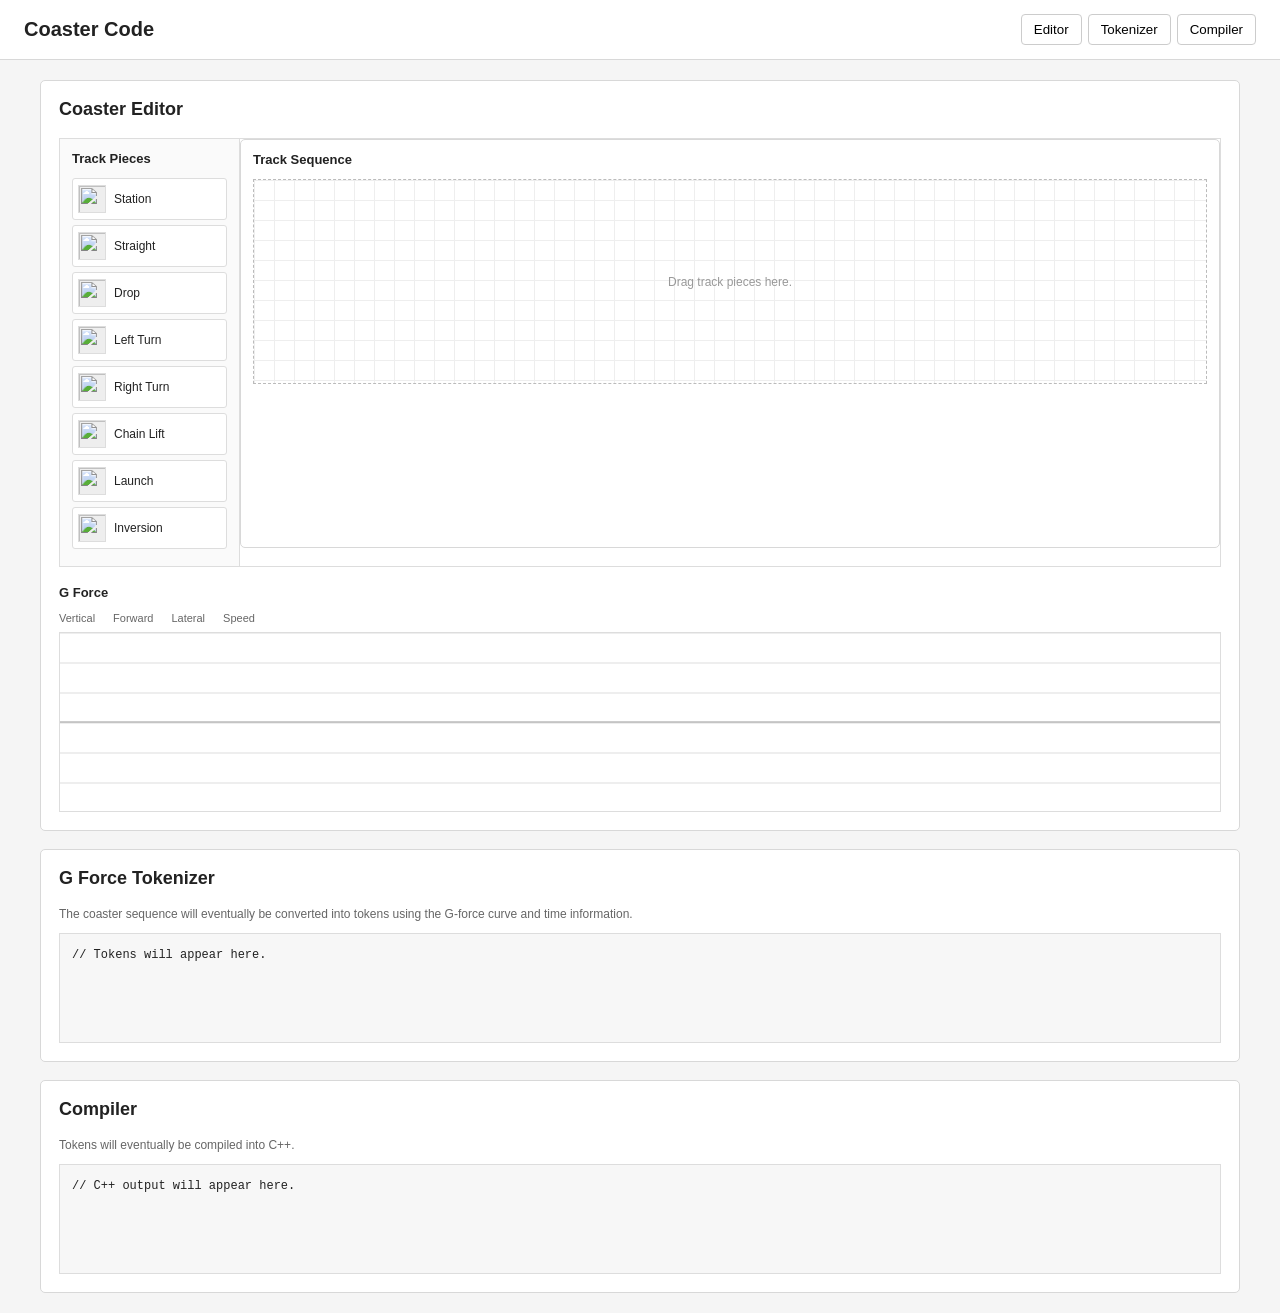
==== index.html @ e28a866a "basic webpage produced" ====
<!DOCTYPE html>
<html lang="en">
<head>
    <meta charset="UTF-8">
    <meta name="viewport" content="width=device-width, initial-scale=1.0">
    <title>Coaster Code</title>
    <link rel="stylesheet" href="style.css">
</head>
<body>

<header>
    <h1>Coaster Code</h1>
    <nav>
        <button>Editor</button>
        <button>Tokenizer</button>
        <button>Compiler</button>
    </nav>
</header>

<main>

    <section class="editor">
        <h2>Coaster Editor</h2>

        <div class="workspace">

            <aside class="track-library">
                <h3>Track Pieces</h3>

                <!-- Template icon images: replace these files with your own icons -->
                <div class="track-piece" draggable="true" data-piece="station">
                    <img src="icons/station.png" alt="">
                    <span>Station</span>
                </div>

                <div class="track-piece" draggable="true" data-piece="straight">
                    <img src="icons/straight.png" alt="">
                    <span>Straight</span>
                </div>

                <div class="track-piece" draggable="true" data-piece="drop">
                    <img src="icons/drop.png" alt="">
                    <span>Drop</span>
                </div>

                <div class="track-piece" draggable="true" data-piece="turn-left">
                    <img src="icons/turn-left.png" alt="">
                    <span>Left Turn</span>
                </div>

                <div class="track-piece" draggable="true" data-piece="turn-right">
                    <img src="icons/turn-right.png" alt="">
                    <span>Right Turn</span>
                </div>

                <div class="track-piece" draggable="true" data-piece="lift">
                    <img src="icons/lift.png" alt="">
                    <span>Chain Lift</span>
                </div>

                <div class="track-piece" draggable="true" data-piece="launch">
                    <img src="icons/launch.png" alt="">
                    <span>Launch</span>
                </div>

                <div class="track-piece" draggable="true" data-piece="inversion">
                    <img src="icons/inversion.png" alt="">
                    <span>Inversion</span>
                </div>
            </aside>

            <section class="coaster-area">
                <h3>Track Sequence</h3>

                <div id="trackSequence" class="track-sequence">
                    <p id="emptyMessage">Drag track pieces here.</p>
                </div>
            </section>

        </div>

        <div class="force-section">
            <h3>G Force</h3>

            <div class="force-legend">
                <span>Vertical</span>
                <span>Forward</span>
                <span>Lateral</span>
                <span>Speed</span>
            </div>

            <canvas id="forceGraph"></canvas>
        </div>

    </section>

    <section class="tokenizer">
        <h2>G Force Tokenizer</h2>

        <p>
            The coaster sequence will eventually be converted into tokens
            using the G-force curve and time information.
        </p>

        <pre id="tokenOutput">// Tokens will appear here.</pre>
    </section>

    <section class="compiler">
        <h2>Compiler</h2>

        <p>
            Tokens will eventually be compiled into C++.
        </p>

        <pre id="cppOutput">// C++ output will appear here.</pre>
    </section>

</main>

<script src="app.js"></script>
</body>
</html>
---- style.css ----
* {
    box-sizing: border-box;
}

body {
    margin: 0;
    font-family: Arial, Helvetica, sans-serif;
    color: #222;
    background: #f5f5f5;
}

header {
    height: 60px;
    padding: 0 24px;
    display: flex;
    align-items: center;
    justify-content: space-between;
    background: white;
    border-bottom: 1px solid #d8d8d8;
}

h1 {
    margin: 0;
    font-size: 20px;
    font-weight: 600;
}

h2 {
    margin: 0 0 18px;
    font-size: 18px;
    font-weight: 600;
}

h3 {
    margin: 0 0 12px;
    font-size: 13px;
    font-weight: 600;
}

nav {
    display: flex;
    gap: 6px;
}

button {
    padding: 7px 12px;
    border: 1px solid #ccc;
    background: white;
    border-radius: 4px;
    cursor: pointer;
}

button:hover {
    background: #f0f0f0;
}

main {
    width: min(1200px, calc(100% - 40px));
    margin: 20px auto;
}

section {
    background: white;
    border: 1px solid #d8d8d8;
    border-radius: 5px;
    margin-bottom: 18px;
    padding: 18px;
}

.workspace {
    display: grid;
    grid-template-columns: 180px 1fr;
    min-height: 250px;
    border: 1px solid #ddd;
}

.track-library {
    padding: 12px;
    border-right: 1px solid #ddd;
    background: #fafafa;
}

.track-piece {
    display: flex;
    align-items: center;
    gap: 8px;
    height: 42px;
    padding: 5px;
    margin-bottom: 5px;
    border: 1px solid #ddd;
    background: white;
    border-radius: 3px;
    cursor: grab;
    font-size: 12px;
}

.track-piece:hover {
    border-color: #999;
}

.track-piece img {
    width: 28px;
    height: 28px;
    object-fit: contain;
    background: #eee;
    border: 1px solid #ddd;
}

.coaster-area {
    padding: 12px;
    min-width: 0;
}

.track-sequence {
    min-height: 205px;
    display: flex;
    align-items: center;
    gap: 8px;
    padding: 15px;
    overflow-x: auto;
    border: 1px dashed #bbb;
    background:
        linear-gradient(#eee 1px, transparent 1px),
        linear-gradient(90deg, #eee 1px, transparent 1px);
    background-size: 20px 20px;
}

#emptyMessage {
    width: 100%;
    text-align: center;
    color: #999;
    font-size: 12px;
}

.sequence-piece {
    flex: 0 0 90px;
    height: 75px;
    padding: 6px;
    text-align: center;
    border: 1px solid #aaa;
    background: white;
    border-radius: 3px;
    cursor: pointer;
}

.sequence-piece.selected {
    border: 2px solid #333;
}

.sequence-piece img {
    width: 32px;
    height: 32px;
    object-fit: contain;
    background: #eee;
    border: 1px solid #ddd;
}

.sequence-piece div {
    font-size: 10px;
    margin-top: 3px;
}

.remove {
    font-size: 10px;
    color: #777;
}

.force-section {
    margin-top: 18px;
}

.force-legend {
    display: flex;
    gap: 18px;
    font-size: 11px;
    color: #666;
    margin-bottom: 8px;
}

#forceGraph {
    width: 100%;
    height: 180px;
    display: block;
    border: 1px solid #ddd;
    background: white;
}

.tokenizer p,
.compiler p {
    color: #666;
    font-size: 12px;
}

pre {
    margin: 0;
    min-height: 110px;
    padding: 12px;
    overflow: auto;
    background: #f7f7f7;
    border: 1px solid #ddd;
    font: 12px/1.5 Consolas, "Courier New", monospace;
}

@media (max-width: 700px) {
    .workspace {
        grid-template-columns: 1fr;
    }

    .track-library {
        border-right: 0;
        border-bottom: 1px solid #ddd;
    }

    main {
        width: calc(100% - 20px);
    }
}
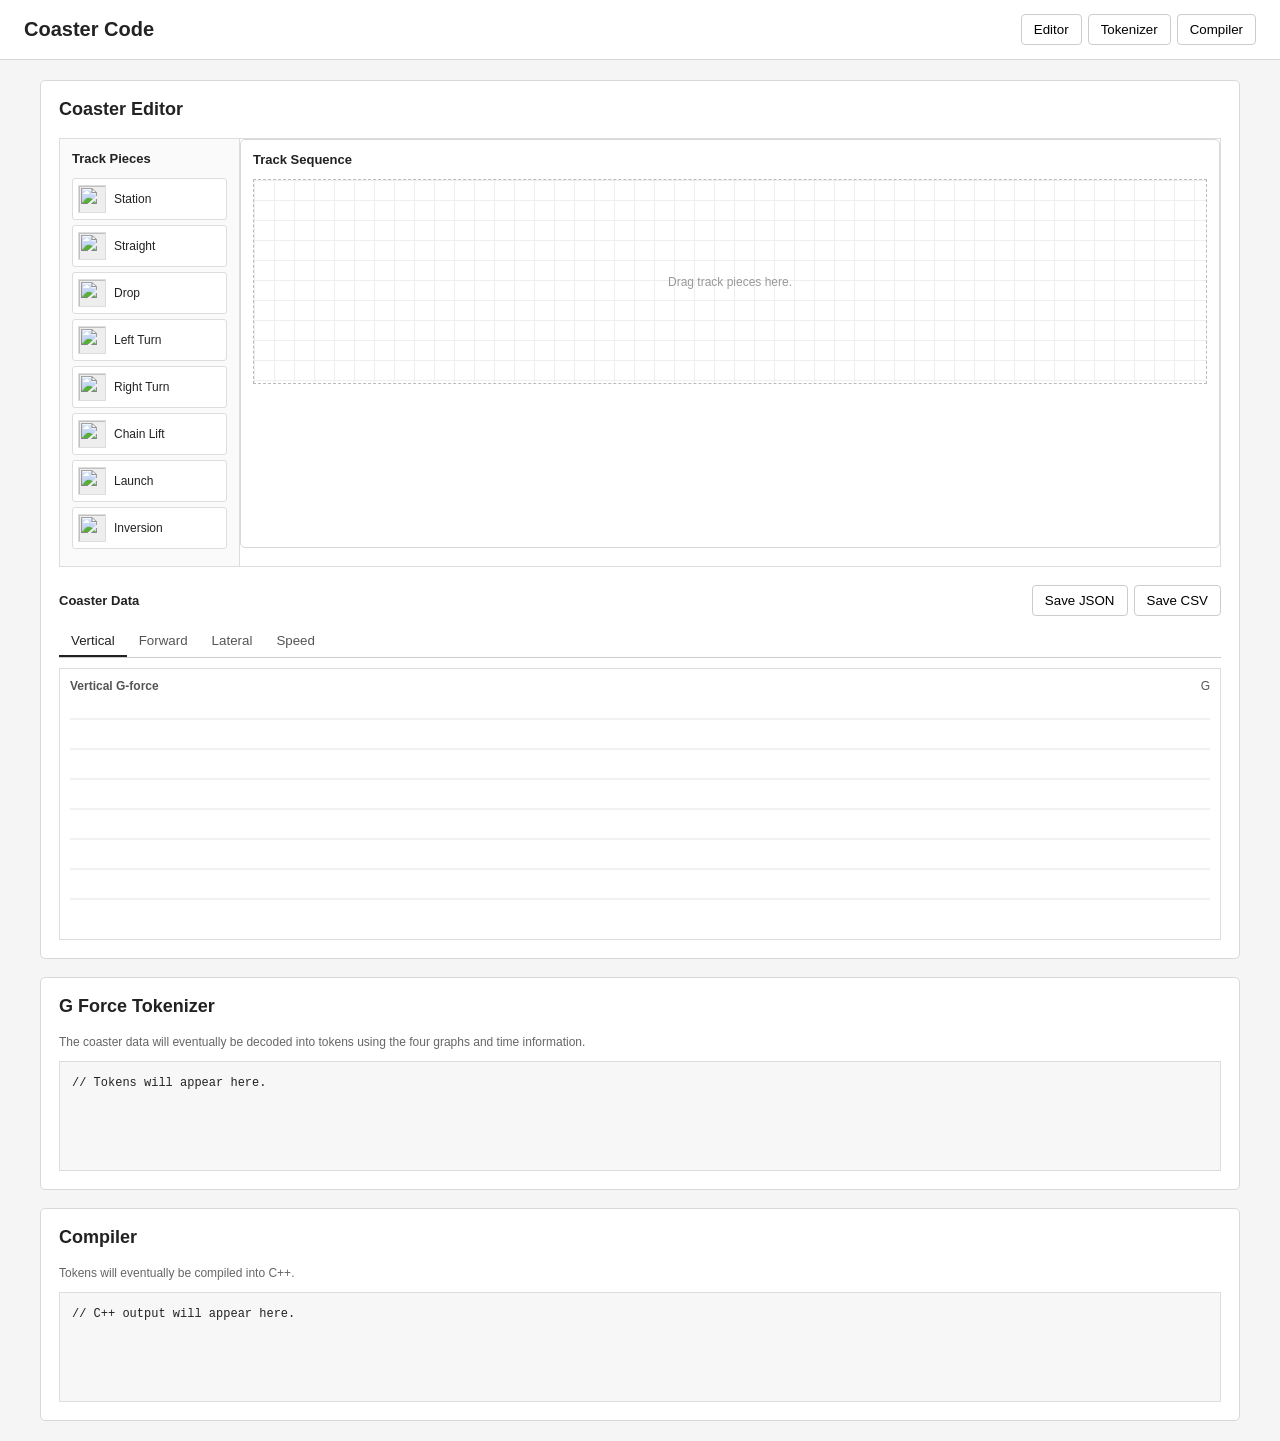
==== commit bd131358: "different graphs and exportable data" ====
--- a/index.html
+++ b/index.html
@@ -7,7 +7,6 @@
     <link rel="stylesheet" href="style.css">
 </head>
 <body>
-
 <header>
     <h1>Coaster Code</h1>
     <nav>
@@ -18,105 +17,67 @@
 </header>
 
 <main>
-
     <section class="editor">
         <h2>Coaster Editor</h2>
-
         <div class="workspace">
-
             <aside class="track-library">
                 <h3>Track Pieces</h3>
-
-                <!-- Template icon images: replace these files with your own icons -->
-                <div class="track-piece" draggable="true" data-piece="station">
-                    <img src="icons/station.png" alt="">
-                    <span>Station</span>
-                </div>
-
-                <div class="track-piece" draggable="true" data-piece="straight">
-                    <img src="icons/straight.png" alt="">
-                    <span>Straight</span>
-                </div>
-
-                <div class="track-piece" draggable="true" data-piece="drop">
-                    <img src="icons/drop.png" alt="">
-                    <span>Drop</span>
-                </div>
-
-                <div class="track-piece" draggable="true" data-piece="turn-left">
-                    <img src="icons/turn-left.png" alt="">
-                    <span>Left Turn</span>
-                </div>
-
-                <div class="track-piece" draggable="true" data-piece="turn-right">
-                    <img src="icons/turn-right.png" alt="">
-                    <span>Right Turn</span>
-                </div>
-
-                <div class="track-piece" draggable="true" data-piece="lift">
-                    <img src="icons/lift.png" alt="">
-                    <span>Chain Lift</span>
-                </div>
-
-                <div class="track-piece" draggable="true" data-piece="launch">
-                    <img src="icons/launch.png" alt="">
-                    <span>Launch</span>
-                </div>
-
-                <div class="track-piece" draggable="true" data-piece="inversion">
-                    <img src="icons/inversion.png" alt="">
-                    <span>Inversion</span>
-                </div>
+                <div class="track-piece" draggable="true" data-piece="station"><img src="icons/station.png" alt=""><span>Station</span></div>
+                <div class="track-piece" draggable="true" data-piece="straight"><img src="icons/straight.png" alt=""><span>Straight</span></div>
+                <div class="track-piece" draggable="true" data-piece="drop"><img src="icons/drop.png" alt=""><span>Drop</span></div>
+                <div class="track-piece" draggable="true" data-piece="turn-left"><img src="icons/turn-left.png" alt=""><span>Left Turn</span></div>
+                <div class="track-piece" draggable="true" data-piece="turn-right"><img src="icons/turn-right.png" alt=""><span>Right Turn</span></div>
+                <div class="track-piece" draggable="true" data-piece="lift"><img src="icons/lift.png" alt=""><span>Chain Lift</span></div>
+                <div class="track-piece" draggable="true" data-piece="launch"><img src="icons/launch.png" alt=""><span>Launch</span></div>
+                <div class="track-piece" draggable="true" data-piece="inversion"><img src="icons/inversion.png" alt=""><span>Inversion</span></div>
             </aside>
 
             <section class="coaster-area">
                 <h3>Track Sequence</h3>
-
                 <div id="trackSequence" class="track-sequence">
                     <p id="emptyMessage">Drag track pieces here.</p>
                 </div>
             </section>
-
         </div>
 
         <div class="force-section">
-            <h3>G Force</h3>
-
-            <div class="force-legend">
-                <span>Vertical</span>
-                <span>Forward</span>
-                <span>Lateral</span>
-                <span>Speed</span>
+            <div class="force-header">
+                <h3>Coaster Data</h3>
+                <div class="data-actions">
+                    <button id="saveJson">Save JSON</button>
+                    <button id="saveCsv">Save CSV</button>
+                </div>
             </div>
 
-            <canvas id="forceGraph"></canvas>
+            <div class="graph-tabs" role="tablist">
+                <button class="graph-tab active" data-graph="vertical">Vertical</button>
+                <button class="graph-tab" data-graph="forward">Forward</button>
+                <button class="graph-tab" data-graph="lateral">Lateral</button>
+                <button class="graph-tab" data-graph="speed">Speed</button>
+            </div>
+
+            <div class="graph-panel">
+                <div class="graph-title-row">
+                    <strong id="graphTitle">Vertical G-force</strong>
+                    <span id="graphUnits">G</span>
+                </div>
+                <canvas id="forceGraph"></canvas>
+            </div>
         </div>
-
     </section>
 
     <section class="tokenizer">
         <h2>G Force Tokenizer</h2>
-
-        <p>
-            The coaster sequence will eventually be converted into tokens
-            using the G-force curve and time information.
-        </p>
-
+        <p>The coaster data will eventually be decoded into tokens using the four graphs and time information.</p>
         <pre id="tokenOutput">// Tokens will appear here.</pre>
     </section>
 
     <section class="compiler">
         <h2>Compiler</h2>
-
-        <p>
-            Tokens will eventually be compiled into C++.
-        </p>
-
+        <p>Tokens will eventually be compiled into C++.</p>
         <pre id="cppOutput">// C++ output will appear here.</pre>
     </section>
-
 </main>
-
 <script src="app.js"></script>
 </body>
 </html>
--- a/style.css
+++ b/style.css
@@ -1,217 +1,36 @@
-* {
-    box-sizing: border-box;
-}
-
-body {
-    margin: 0;
-    font-family: Arial, Helvetica, sans-serif;
-    color: #222;
-    background: #f5f5f5;
-}
-
-header {
-    height: 60px;
-    padding: 0 24px;
-    display: flex;
-    align-items: center;
-    justify-content: space-between;
-    background: white;
-    border-bottom: 1px solid #d8d8d8;
-}
-
-h1 {
-    margin: 0;
-    font-size: 20px;
-    font-weight: 600;
-}
-
-h2 {
-    margin: 0 0 18px;
-    font-size: 18px;
-    font-weight: 600;
-}
-
-h3 {
-    margin: 0 0 12px;
-    font-size: 13px;
-    font-weight: 600;
-}
-
-nav {
-    display: flex;
-    gap: 6px;
-}
-
-button {
-    padding: 7px 12px;
-    border: 1px solid #ccc;
-    background: white;
-    border-radius: 4px;
-    cursor: pointer;
-}
-
-button:hover {
-    background: #f0f0f0;
-}
-
-main {
-    width: min(1200px, calc(100% - 40px));
-    margin: 20px auto;
-}
-
-section {
-    background: white;
-    border: 1px solid #d8d8d8;
-    border-radius: 5px;
-    margin-bottom: 18px;
-    padding: 18px;
-}
-
-.workspace {
-    display: grid;
-    grid-template-columns: 180px 1fr;
-    min-height: 250px;
-    border: 1px solid #ddd;
-}
-
-.track-library {
-    padding: 12px;
-    border-right: 1px solid #ddd;
-    background: #fafafa;
-}
-
-.track-piece {
-    display: flex;
-    align-items: center;
-    gap: 8px;
-    height: 42px;
-    padding: 5px;
-    margin-bottom: 5px;
-    border: 1px solid #ddd;
-    background: white;
-    border-radius: 3px;
-    cursor: grab;
-    font-size: 12px;
-}
-
-.track-piece:hover {
-    border-color: #999;
-}
-
-.track-piece img {
-    width: 28px;
-    height: 28px;
-    object-fit: contain;
-    background: #eee;
-    border: 1px solid #ddd;
-}
-
-.coaster-area {
-    padding: 12px;
-    min-width: 0;
-}
-
-.track-sequence {
-    min-height: 205px;
-    display: flex;
-    align-items: center;
-    gap: 8px;
-    padding: 15px;
-    overflow-x: auto;
-    border: 1px dashed #bbb;
-    background:
-        linear-gradient(#eee 1px, transparent 1px),
-        linear-gradient(90deg, #eee 1px, transparent 1px);
-    background-size: 20px 20px;
-}
-
-#emptyMessage {
-    width: 100%;
-    text-align: center;
-    color: #999;
-    font-size: 12px;
-}
-
-.sequence-piece {
-    flex: 0 0 90px;
-    height: 75px;
-    padding: 6px;
-    text-align: center;
-    border: 1px solid #aaa;
-    background: white;
-    border-radius: 3px;
-    cursor: pointer;
-}
-
-.sequence-piece.selected {
-    border: 2px solid #333;
-}
-
-.sequence-piece img {
-    width: 32px;
-    height: 32px;
-    object-fit: contain;
-    background: #eee;
-    border: 1px solid #ddd;
-}
-
-.sequence-piece div {
-    font-size: 10px;
-    margin-top: 3px;
-}
-
-.remove {
-    font-size: 10px;
-    color: #777;
-}
-
-.force-section {
-    margin-top: 18px;
-}
-
-.force-legend {
-    display: flex;
-    gap: 18px;
-    font-size: 11px;
-    color: #666;
-    margin-bottom: 8px;
-}
-
-#forceGraph {
-    width: 100%;
-    height: 180px;
-    display: block;
-    border: 1px solid #ddd;
-    background: white;
-}
-
-.tokenizer p,
-.compiler p {
-    color: #666;
-    font-size: 12px;
-}
-
-pre {
-    margin: 0;
-    min-height: 110px;
-    padding: 12px;
-    overflow: auto;
-    background: #f7f7f7;
-    border: 1px solid #ddd;
-    font: 12px/1.5 Consolas, "Courier New", monospace;
-}
-
-@media (max-width: 700px) {
-    .workspace {
-        grid-template-columns: 1fr;
-    }
-
-    .track-library {
-        border-right: 0;
-        border-bottom: 1px solid #ddd;
-    }
-
-    main {
-        width: calc(100% - 20px);
-    }
-}
+* { box-sizing: border-box; }
+body { margin: 0; font-family: Arial, Helvetica, sans-serif; color: #222; background: #f5f5f5; }
+header { height: 60px; padding: 0 24px; display: flex; align-items: center; justify-content: space-between; background: white; border-bottom: 1px solid #d8d8d8; }
+h1 { margin: 0; font-size: 20px; font-weight: 600; }
+h2 { margin: 0 0 18px; font-size: 18px; font-weight: 600; }
+h3 { margin: 0 0 12px; font-size: 13px; font-weight: 600; }
+nav, .data-actions { display: flex; gap: 6px; }
+button { padding: 7px 12px; border: 1px solid #ccc; background: white; border-radius: 4px; cursor: pointer; }
+button:hover { background: #f0f0f0; }
+main { width: min(1200px, calc(100% - 40px)); margin: 20px auto; }
+section { background: white; border: 1px solid #d8d8d8; border-radius: 5px; margin-bottom: 18px; padding: 18px; }
+.workspace { display: grid; grid-template-columns: 180px 1fr; min-height: 250px; border: 1px solid #ddd; }
+.track-library { padding: 12px; border-right: 1px solid #ddd; background: #fafafa; }
+.track-piece { display: flex; align-items: center; gap: 8px; height: 42px; padding: 5px; margin-bottom: 5px; border: 1px solid #ddd; background: white; border-radius: 3px; cursor: grab; font-size: 12px; }
+.track-piece:hover { border-color: #999; }
+.track-piece img { width: 28px; height: 28px; object-fit: contain; background: #eee; border: 1px solid #ddd; }
+.coaster-area { padding: 12px; min-width: 0; }
+.track-sequence { min-height: 205px; display: flex; align-items: center; gap: 8px; padding: 15px; overflow-x: auto; border: 1px dashed #bbb; background: linear-gradient(#eee 1px, transparent 1px), linear-gradient(90deg, #eee 1px, transparent 1px); background-size: 20px 20px; }
+#emptyMessage { width: 100%; text-align: center; color: #999; font-size: 12px; }
+.sequence-piece { flex: 0 0 90px; height: 75px; padding: 6px; text-align: center; border: 1px solid #aaa; background: white; border-radius: 3px; cursor: pointer; }
+.sequence-piece img { width: 32px; height: 32px; object-fit: contain; background: #eee; border: 1px solid #ddd; }
+.sequence-piece div { font-size: 10px; margin-top: 3px; }
+.remove { color: #777; }
+.force-section { margin-top: 18px; }
+.force-header { display: flex; align-items: center; justify-content: space-between; gap: 12px; margin-bottom: 10px; }
+.force-header h3 { margin: 0; }
+.graph-tabs { display: flex; border-bottom: 1px solid #ccc; margin-bottom: 10px; }
+.graph-tab { border: 0; border-bottom: 2px solid transparent; border-radius: 0; background: white; color: #555; }
+.graph-tab.active { border-bottom-color: #222; color: #222; }
+.graph-panel { border: 1px solid #ddd; padding: 10px; }
+.graph-title-row { display: flex; justify-content: space-between; margin-bottom: 6px; font-size: 12px; color: #555; }
+#forceGraph { width: 100%; height: 230px; display: block; background: white; }
+.graph-note { margin: 8px 0 0; color: #777; font-size: 11px; }
+.tokenizer p, .compiler p { color: #666; font-size: 12px; }
+pre { margin: 0; min-height: 110px; padding: 12px; overflow: auto; background: #f7f7f7; border: 1px solid #ddd; font: 12px/1.5 Consolas, "Courier New", monospace; }
+@media (max-width: 700px) { .workspace { grid-template-columns: 1fr; } .track-library { border-right: 0; border-bottom: 1px solid #ddd; } main { width: calc(100% - 20px); } .force-header { align-items: flex-start; flex-direction: column; } }
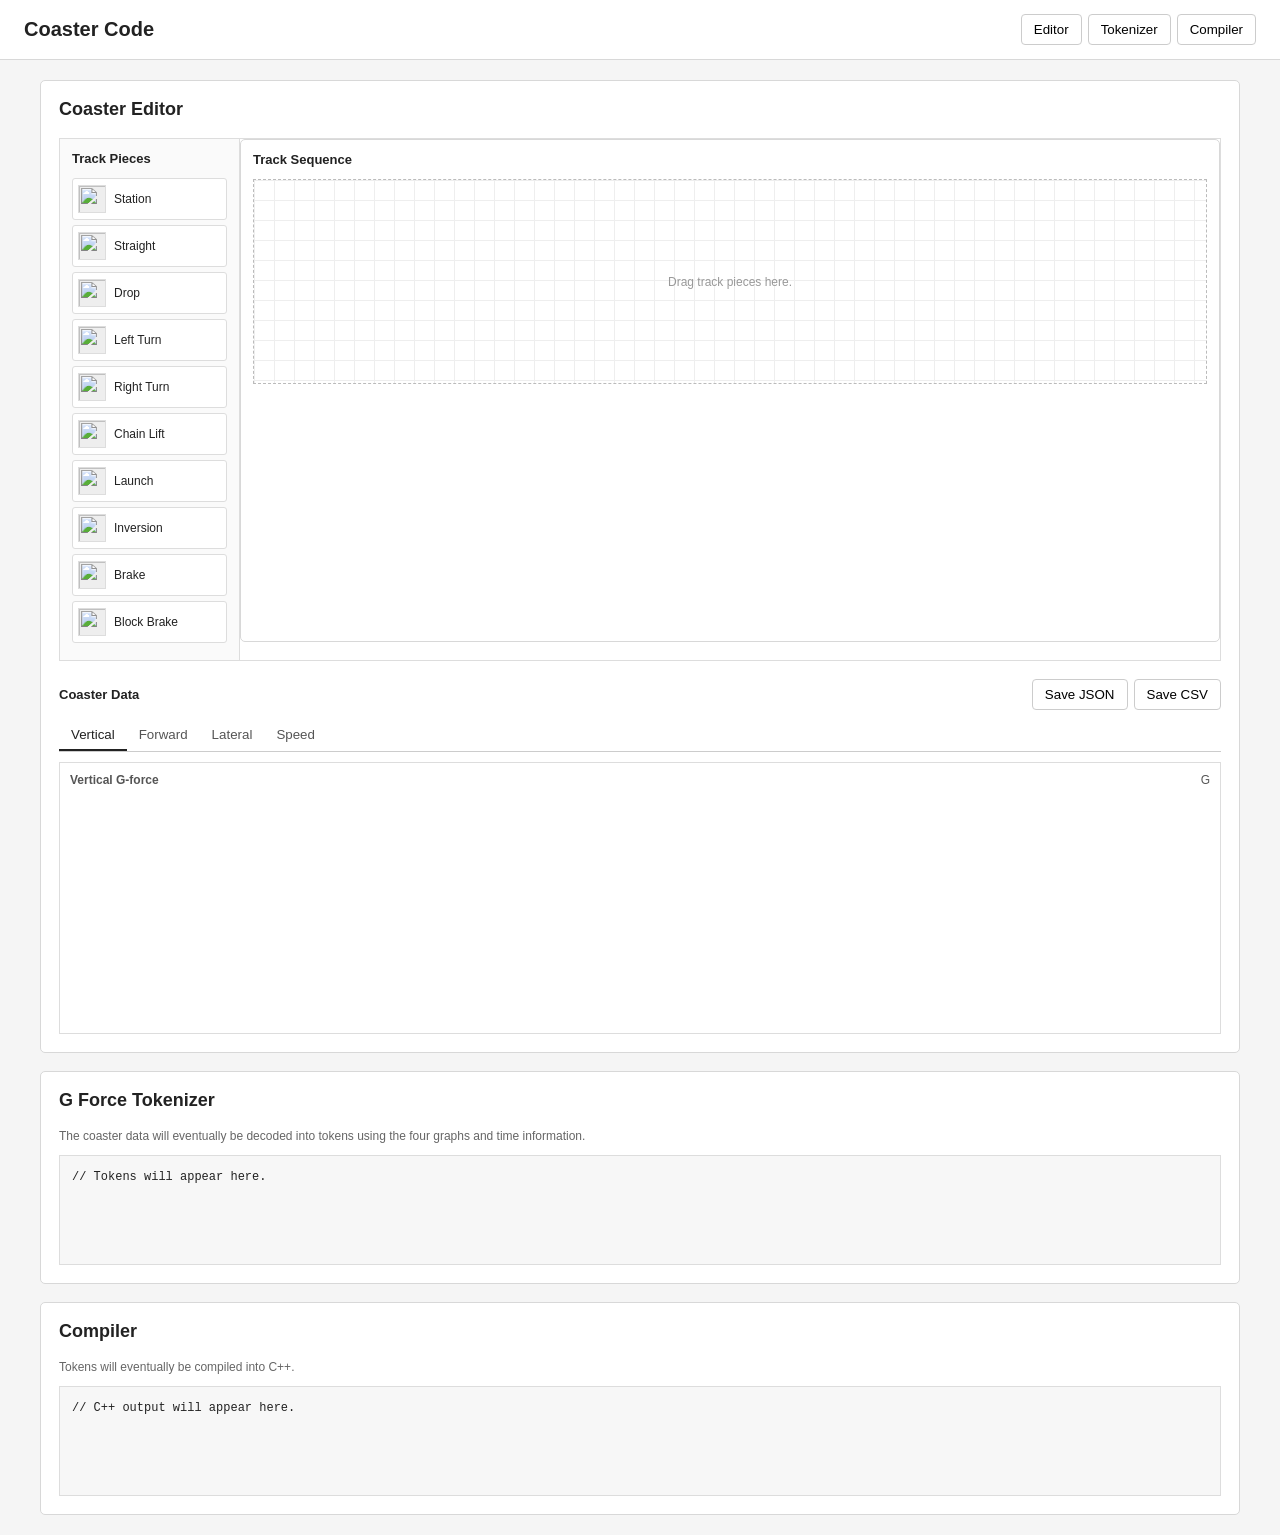
==== commit 079d9318: "added track elements" ====
--- a/index.html
+++ b/index.html
@@ -30,6 +30,8 @@
                 <div class="track-piece" draggable="true" data-piece="lift"><img src="icons/lift.png" alt=""><span>Chain Lift</span></div>
                 <div class="track-piece" draggable="true" data-piece="launch"><img src="icons/launch.png" alt=""><span>Launch</span></div>
                 <div class="track-piece" draggable="true" data-piece="inversion"><img src="icons/inversion.png" alt=""><span>Inversion</span></div>
+                <div class="track-piece" draggable="true" data-piece="brake"><img src="icons/brake.png" alt=""><span>Brake</span></div>
+                <div class="track-piece" draggable="true" data-piece="block-brake"><img src="icons/block-brake.png" alt=""><span>Block Brake</span></div>
             </aside>
 
             <section class="coaster-area">
